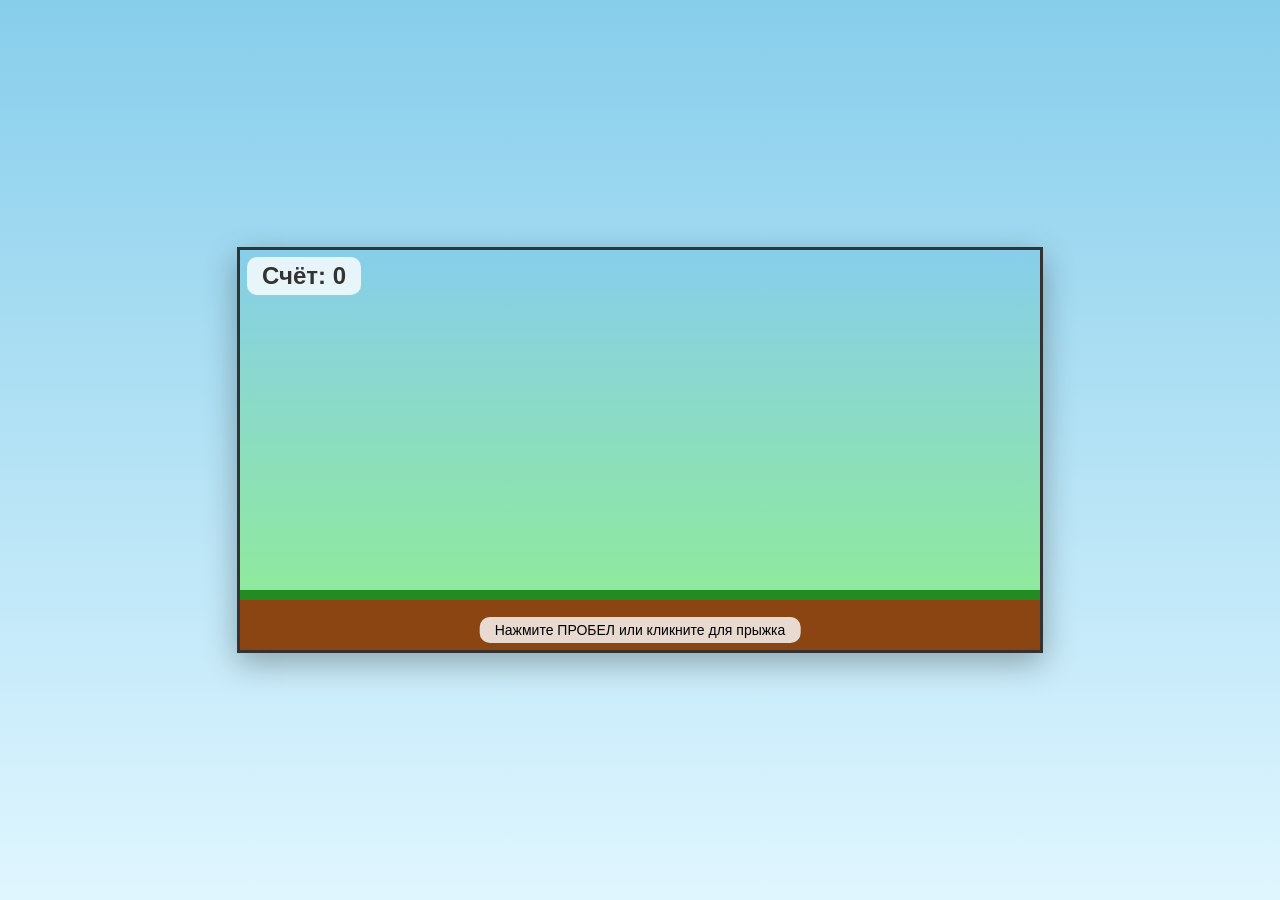
==== cat-run.html @ 0c6ef088 "Rename cat-run to cat-run.html" ====
<!DOCTYPE html>
<html lang="ru">
<head>
    <meta charset="UTF-8">
    <meta name="viewport" content="width=device-width, initial-scale=1.0">
    <title>Котик бежит</title>
    <style>
        body {
            margin: 0;
            padding: 0;
            display: flex;
            justify-content: center;
            align-items: center;
            min-height: 100vh;
            background: linear-gradient(to bottom, #87CEEB 0%, #E0F6FF 100%);
            font-family: Arial, sans-serif;
        }
        
        #gameContainer {
            position: relative;
            box-shadow: 0 10px 30px rgba(0,0,0,0.3);
        }
        
        #gameCanvas {
            border: 3px solid #333;
            background: linear-gradient(to bottom, #87CEEB 0%, #90EE90 100%);
            display: block;
        }
        
        #score {
            position: absolute;
            top: 10px;
            left: 10px;
            font-size: 24px;
            font-weight: bold;
            color: #333;
            background: rgba(255,255,255,0.8);
            padding: 5px 15px;
            border-radius: 10px;
        }
        
        #gameOver {
            position: absolute;
            top: 50%;
            left: 50%;
            transform: translate(-50%, -50%);
            background: rgba(255,255,255,0.95);
            padding: 30px;
            border-radius: 15px;
            text-align: center;
            display: none;
            box-shadow: 0 5px 20px rgba(0,0,0,0.3);
        }
        
        #gameOver h2 {
            margin: 0 0 15px 0;
            color: #333;
        }
        
        #restartBtn {
            padding: 10px 30px;
            font-size: 18px;
            background: #4CAF50;
            color: white;
            border: none;
            border-radius: 5px;
            cursor: pointer;
        }
        
        #restartBtn:hover {
            background: #45a049;
        }
        
        #instructions {
            position: absolute;
            bottom: 10px;
            left: 50%;
            transform: translateX(-50%);
            background: rgba(255,255,255,0.8);
            padding: 5px 15px;
            border-radius: 10px;
            font-size: 14px;
        }
    </style>
</head>
<body>
    <div id="gameContainer">
        <canvas id="gameCanvas" width="800" height="400"></canvas>
        <div id="score">Счёт: 0</div>
        <div id="instructions">Нажмите ПРОБЕЛ или кликните для прыжка</div>
        <div id="gameOver">
            <h2>Игра окончена!</h2>
            <p>Ваш счёт: <span id="finalScore">0</span></p>
            <button id="restartBtn">Играть снова</button>
        </div>
    </div>

    <script>
        const canvas = document.getElementById('gameCanvas');
        const ctx = canvas.getContext('2d');
        const scoreElement = document.getElementById('score');
        const gameOverScreen = document.getElementById('gameOver');
        const finalScoreElement = document.getElementById('finalScore');
        const restartBtn = document.getElementById('restartBtn');

        // Загружаем спрайт
        const sprite = new Image();
        sprite.src = 'your-cat-sprite.png'; // Замените на путь к вашему спрайту

        // Параметры игры
        const game = {
            speed: 5,
            score: 0,
            isRunning: true,
            frame: 0,
            gravity: 0.6
        };

        // Котик
        const cat = {
            x: 100,
            y: 300,
            width: 60,
            height: 40,
            velocityY: 0,
            isJumping: false,
            groundY: 300,
            spriteFrame: 0,
            spriteRow: 0,
            frameCounter: 0
        };

        // Препятствия
        let obstacles = [];
        
        // Земля
        const ground = {
            y: 340,
            height: 60
        };

        // Спрайт параметры (настройте под ваш спрайт)
        const spriteConfig = {
            frameWidth: 64,    // Ширина одного кадра
            frameHeight: 64,   // Высота одного кадра
            framesPerRow: 6,   // Количество кадров в ряду
            totalRows: 3,      // Количество рядов
            animationSpeed: 5  // Скорость анимации (меньше = быстрее)
        };

        // Класс препятствия (камень)
        class Obstacle {
            constructor() {
                this.width = 30 + Math.random() * 20;
                this.height = 30 + Math.random() * 30;
                this.x = canvas.width;
                this.y = ground.y - this.height;
                this.markedForDeletion = false;
            }

            update() {
                this.x -= game.speed;
                if (this.x + this.width < 0) {
                    this.markedForDeletion = true;
                    game.score++;
                    scoreElement.textContent = `Счёт: ${game.score}`;
                    // Увеличиваем скорость каждые 5 очков
                    if (game.score % 5 === 0) {
                        game.speed += 0.5;
                    }
                }
            }

            draw() {
                // Рисуем камень
                ctx.fillStyle = '#696969';
                ctx.beginPath();
                ctx.ellipse(
                    this.x + this.width/2, 
                    this.y + this.height/2, 
                    this.width/2, 
                    this.height/2, 
                    0, 0, Math.PI * 2
                );
                ctx.fill();
                
                // Тень
                ctx.fillStyle = '#505050';
                ctx.beginPath();
                ctx.ellipse(
                    this.x + this.width/2, 
                    this.y + this.height - 5, 
                    this.width/2 - 5, 
                    8, 
                    0, 0, Math.PI * 2
                );
                ctx.fill();
            }
        }

        // Прыжок
        function jump() {
            if (!cat.isJumping && game.isRunning) {
                cat.velocityY = -12;
                cat.isJumping = true;
            }
        }

        // Обновление котика
        function updateCat() {
            // Физика прыжка
            cat.velocityY += game.gravity;
            cat.y += cat.velocityY;

            if (cat.y >= cat.groundY) {
                cat.y = cat.groundY;
                cat.isJumping = false;
                cat.velocityY = 0;
            }

            // Анимация спрайта
            cat.frameCounter++;
            if (cat.frameCounter >= spriteConfig.animationSpeed) {
                cat.frameCounter = 0;
                cat.spriteFrame++;
                
                // Выбираем ряд спрайта в зависимости от состояния
                if (cat.isJumping) {
                    cat.spriteRow = 2; // Прыжок (третий ряд)
                } else {
                    cat.spriteRow = 0; // Бег (первый ряд)
                }
                
                if (cat.spriteFrame >= spriteConfig.framesPerRow) {
                    cat.spriteFrame = 0;
                }
            }
        }

        // Отрисовка котика
        function drawCat() {
            if (sprite.complete) {
                // Рисуем кадр из спрайта
                ctx.drawImage(
                    sprite,
                    cat.spriteFrame * spriteConfig.frameWidth,
                    cat.spriteRow * spriteConfig.frameHeight,
                    spriteConfig.frameWidth,
                    spriteConfig.frameHeight,
                    cat.x,
                    cat.y,
                    cat.width,
                    cat.height
                );
            } else {
                // Заглушка если спрайт не загрузился
                ctx.fillStyle = '#808080';
                ctx.fillRect(cat.x, cat.y, cat.width, cat.height);
            }
        }

        // Спавн препятствий
        let obstacleTimer = 0;
        let obstacleInterval = 100;

        function handleObstacles() {
            obstacleTimer++;
            if (obstacleTimer > obstacleInterval) {
                obstacles.push(new Obstacle());
                obstacleTimer = 0;
                // Случайный интервал между препятствиями
                obstacleInterval = 60 + Math.random() * 60;
            }

            obstacles.forEach(obstacle => {
                obstacle.update();
                obstacle.draw();
            });

            obstacles = obstacles.filter(obs => !obs.markedForDeletion);
        }

        // Проверка столкновений
        function checkCollisions() {
            for (let obstacle of obstacles) {
                if (
                    cat.x < obstacle.x + obstacle.width &&
                    cat.x + cat.width > obstacle.x &&
                    cat.y < obstacle.y + obstacle.height &&
                    cat.y + cat.height > obstacle.y
                ) {
                    gameOver();
                }
            }
        }

        // Рисуем землю
        function drawGround() {
            ctx.fillStyle = '#8B4513';
            ctx.fillRect(0, ground.y, canvas.width, ground.height);
            
            // Трава
            ctx.fillStyle = '#228B22';
            ctx.fillRect(0, ground.y, canvas.width, 10);
        }

        // Конец игры
        function gameOver() {
            game.isRunning = false;
            finalScoreElement.textContent = game.score;
            gameOverScreen.style.display = 'block';
        }

        // Перезапуск
        function restart() {
            game.speed = 5;
            game.score = 0;
            game.isRunning = true;
            game.frame = 0;
            
            cat.y = cat.groundY;
            cat.velocityY = 0;
            cat.isJumping = false;
            
            obstacles = [];
            obstacleTimer = 0;
            
            scoreElement.textContent = 'Счёт: 0';
            gameOverScreen.style.display = 'none';
            
            animate();
        }

        // Игровой цикл
        function animate() {
            if (!game.isRunning) return;

            ctx.clearRect(0, 0, canvas.width, canvas.height);

            drawGround();
            updateCat();
            drawCat();
            handleObstacles();
            checkCollisions();

            game.frame++;
            requestAnimationFrame(animate);
        }

        // Управление
        document.addEventListener('keydown', (e) => {
            if (e.code === 'Space') {
                e.preventDefault();
                jump();
            }
        });

        canvas.addEventListener('click', jump);
        canvas.addEventListener('touchstart', (e) => {
            e.preventDefault();
            jump();
        });

        restartBtn.addEventListener('click', restart);

        // Запуск игры
        sprite.onload = () => {
            console.log('Спрайт загружен');
            animate();
        };

        sprite.onerror = () => {
            console.log('Спрайт не найден, используем заглушку');
            animate();
        };
    </script>
</body>
</html>
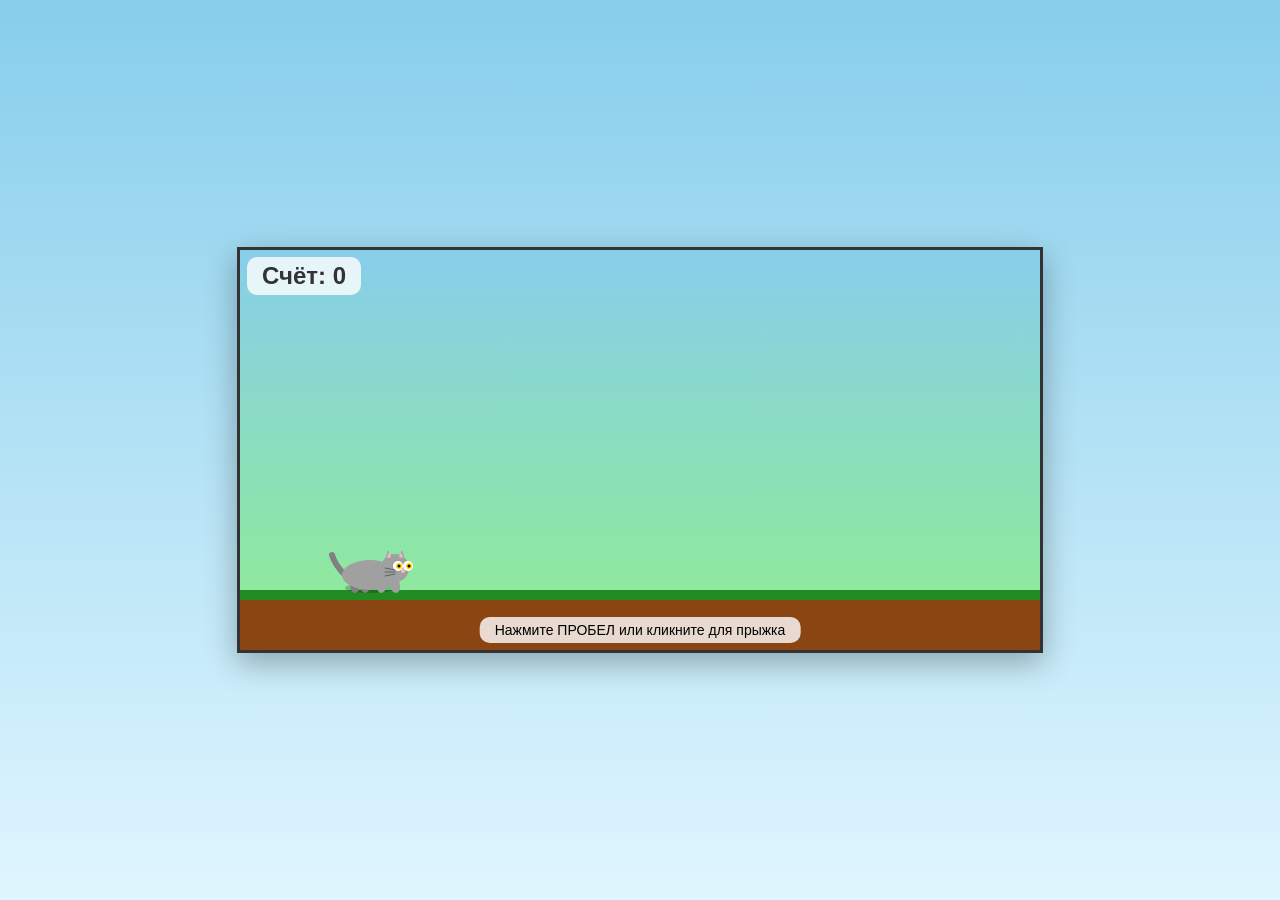
==== commit 5458f76b: "Update cat-run.html" ====
--- a/cat-run.html
+++ b/cat-run.html
@@ -14,6 +14,7 @@
             min-height: 100vh;
             background: linear-gradient(to bottom, #87CEEB 0%, #E0F6FF 100%);
             font-family: Arial, sans-serif;
+            overflow: hidden;
         }
         
         #gameContainer {
@@ -103,10 +104,6 @@
         const finalScoreElement = document.getElementById('finalScore');
         const restartBtn = document.getElementById('restartBtn');
 
-        // Загружаем спрайт
-        const sprite = new Image();
-        sprite.src = 'your-cat-sprite.png'; // Замените на путь к вашему спрайту
-
         // Параметры игры
         const game = {
             speed: 5,
@@ -125,9 +122,7 @@
             velocityY: 0,
             isJumping: false,
             groundY: 300,
-            spriteFrame: 0,
-            spriteRow: 0,
-            frameCounter: 0
+            legFrame: 0
         };
 
         // Препятствия
@@ -137,15 +132,6 @@
         const ground = {
             y: 340,
             height: 60
-        };
-
-        // Спрайт параметры (настройте под ваш спрайт)
-        const spriteConfig = {
-            frameWidth: 64,    // Ширина одного кадра
-            frameHeight: 64,   // Высота одного кадра
-            framesPerRow: 6,   // Количество кадров в ряду
-            totalRows: 3,      // Количество рядов
-            animationSpeed: 5  // Скорость анимации (меньше = быстрее)
         };
 
         // Класс препятствия (камень)
@@ -206,6 +192,152 @@
             }
         }
 
+        // Рисуем котика
+        function drawCat() {
+            ctx.save();
+            ctx.translate(cat.x, cat.y);
+            
+            // Тень под котиком
+            ctx.fillStyle = 'rgba(0,0,0,0.2)';
+            ctx.beginPath();
+            ctx.ellipse(30, 38, 25, 5, 0, 0, Math.PI * 2);
+            ctx.fill();
+            
+            // Хвост
+            ctx.strokeStyle = '#808080';
+            ctx.lineWidth = 6;
+            ctx.lineCap = 'round';
+            ctx.beginPath();
+            ctx.moveTo(5, 25);
+            ctx.quadraticCurveTo(-5, 15, -8, 5);
+            ctx.stroke();
+            
+            // Задние лапы (анимация бега)
+            ctx.fillStyle = '#808080';
+            if (!cat.isJumping) {
+                const legOffset = Math.sin(game.frame * 0.3) * 10;
+                // Задняя левая
+                ctx.beginPath();
+                ctx.ellipse(15 + legOffset, 35, 5, 8, 0.2, 0, Math.PI * 2);
+                ctx.fill();
+                // Задняя правая
+                ctx.beginPath();
+                ctx.ellipse(25 - legOffset, 35, 5, 8, -0.2, 0, Math.PI * 2);
+                ctx.fill();
+            } else {
+                // Лапы в прыжке
+                ctx.beginPath();
+                ctx.ellipse(15, 32, 5, 6, 0, 0, Math.PI * 2);
+                ctx.fill();
+                ctx.beginPath();
+                ctx.ellipse(25, 32, 5, 6, 0, 0, Math.PI * 2);
+                ctx.fill();
+            }
+            
+            // Тело
+            ctx.fillStyle = '#A0A0A0';
+            ctx.beginPath();
+            ctx.ellipse(30, 25, 28, 15, 0, 0, Math.PI * 2);
+            ctx.fill();
+            
+            // Передние лапы
+            if (!cat.isJumping) {
+                const frontLegOffset = Math.cos(game.frame * 0.3) * 10;
+                ctx.beginPath();
+                ctx.ellipse(45 + frontLegOffset, 35, 5, 8, -0.2, 0, Math.PI * 2);
+                ctx.fill();
+                ctx.beginPath();
+                ctx.ellipse(52 - frontLegOffset, 35, 5, 8, 0.2, 0, Math.PI * 2);
+                ctx.fill();
+            } else {
+                ctx.beginPath();
+                ctx.ellipse(48, 30, 5, 6, 0, 0, Math.PI * 2);
+                ctx.fill();
+                ctx.beginPath();
+                ctx.ellipse(55, 30, 5, 6, 0, 0, Math.PI * 2);
+                ctx.fill();
+            }
+            
+            // Голова
+            ctx.beginPath();
+            ctx.arc(55, 18, 14, 0, Math.PI * 2);
+            ctx.fill();
+            
+            // Уши
+            ctx.beginPath();
+            ctx.moveTo(45, 10);
+            ctx.lineTo(48, 0);
+            ctx.lineTo(52, 8);
+            ctx.fill();
+            
+            ctx.beginPath();
+            ctx.moveTo(58, 8);
+            ctx.lineTo(62, 0);
+            ctx.lineTo(65, 10);
+            ctx.fill();
+            
+            // Внутренняя часть ушей
+            ctx.fillStyle = '#FFB6C1';
+            ctx.beginPath();
+            ctx.moveTo(47, 8);
+            ctx.lineTo(49, 2);
+            ctx.lineTo(51, 7);
+            ctx.fill();
+            
+            ctx.beginPath();
+            ctx.moveTo(59, 7);
+            ctx.lineTo(61, 2);
+            ctx.lineTo(63, 8);
+            ctx.fill();
+            
+            // Глаза
+            ctx.fillStyle = 'white';
+            ctx.beginPath();
+            ctx.arc(58, 16, 5, 0, Math.PI * 2);
+            ctx.fill();
+            ctx.beginPath();
+            ctx.arc(68, 16, 5, 0, Math.PI * 2);
+            ctx.fill();
+            
+            // Зрачки
+            ctx.fillStyle = '#FFD700';
+            ctx.beginPath();
+            ctx.arc(59, 16, 3, 0, Math.PI * 2);
+            ctx.fill();
+            ctx.beginPath();
+            ctx.arc(69, 16, 3, 0, Math.PI * 2);
+            ctx.fill();
+            
+            // Зрачки (чёрные)
+            ctx.fillStyle = 'black';
+            ctx.beginPath();
+            ctx.arc(59, 16, 1.5, 0, Math.PI * 2);
+            ctx.fill();
+            ctx.beginPath();
+            ctx.arc(69, 16, 1.5, 0, Math.PI * 2);
+            ctx.fill();
+            
+            // Нос
+            ctx.fillStyle = '#FFB6C1';
+            ctx.beginPath();
+            ctx.arc(63, 21, 2, 0, Math.PI * 2);
+            ctx.fill();
+            
+            // Усы
+            ctx.strokeStyle = '#606060';
+            ctx.lineWidth = 1;
+            ctx.beginPath();
+            ctx.moveTo(55, 20);
+            ctx.lineTo(45, 18);
+            ctx.moveTo(55, 22);
+            ctx.lineTo(45, 22);
+            ctx.moveTo(55, 24);
+            ctx.lineTo(45, 26);
+            ctx.stroke();
+            
+            ctx.restore();
+        }
+
         // Обновление котика
         function updateCat() {
             // Физика прыжка
@@ -216,46 +348,6 @@
                 cat.y = cat.groundY;
                 cat.isJumping = false;
                 cat.velocityY = 0;
-            }
-
-            // Анимация спрайта
-            cat.frameCounter++;
-            if (cat.frameCounter >= spriteConfig.animationSpeed) {
-                cat.frameCounter = 0;
-                cat.spriteFrame++;
-                
-                // Выбираем ряд спрайта в зависимости от состояния
-                if (cat.isJumping) {
-                    cat.spriteRow = 2; // Прыжок (третий ряд)
-                } else {
-                    cat.spriteRow = 0; // Бег (первый ряд)
-                }
-                
-                if (cat.spriteFrame >= spriteConfig.framesPerRow) {
-                    cat.spriteFrame = 0;
-                }
-            }
-        }
-
-        // Отрисовка котика
-        function drawCat() {
-            if (sprite.complete) {
-                // Рисуем кадр из спрайта
-                ctx.drawImage(
-                    sprite,
-                    cat.spriteFrame * spriteConfig.frameWidth,
-                    cat.spriteRow * spriteConfig.frameHeight,
-                    spriteConfig.frameWidth,
-                    spriteConfig.frameHeight,
-                    cat.x,
-                    cat.y,
-                    cat.width,
-                    cat.height
-                );
-            } else {
-                // Заглушка если спрайт не загрузился
-                ctx.fillStyle = '#808080';
-                ctx.fillRect(cat.x, cat.y, cat.width, cat.height);
             }
         }
 
@@ -363,16 +455,8 @@
 
         restartBtn.addEventListener('click', restart);
 
-        // Запуск игры
-        sprite.onload = () => {
-            console.log('Спрайт загружен');
-            animate();
-        };
-
-        sprite.onerror = () => {
-            console.log('Спрайт не найден, используем заглушку');
-            animate();
-        };
+        // Запускаем игру сразу
+        animate();
     </script>
 </body>
 </html>
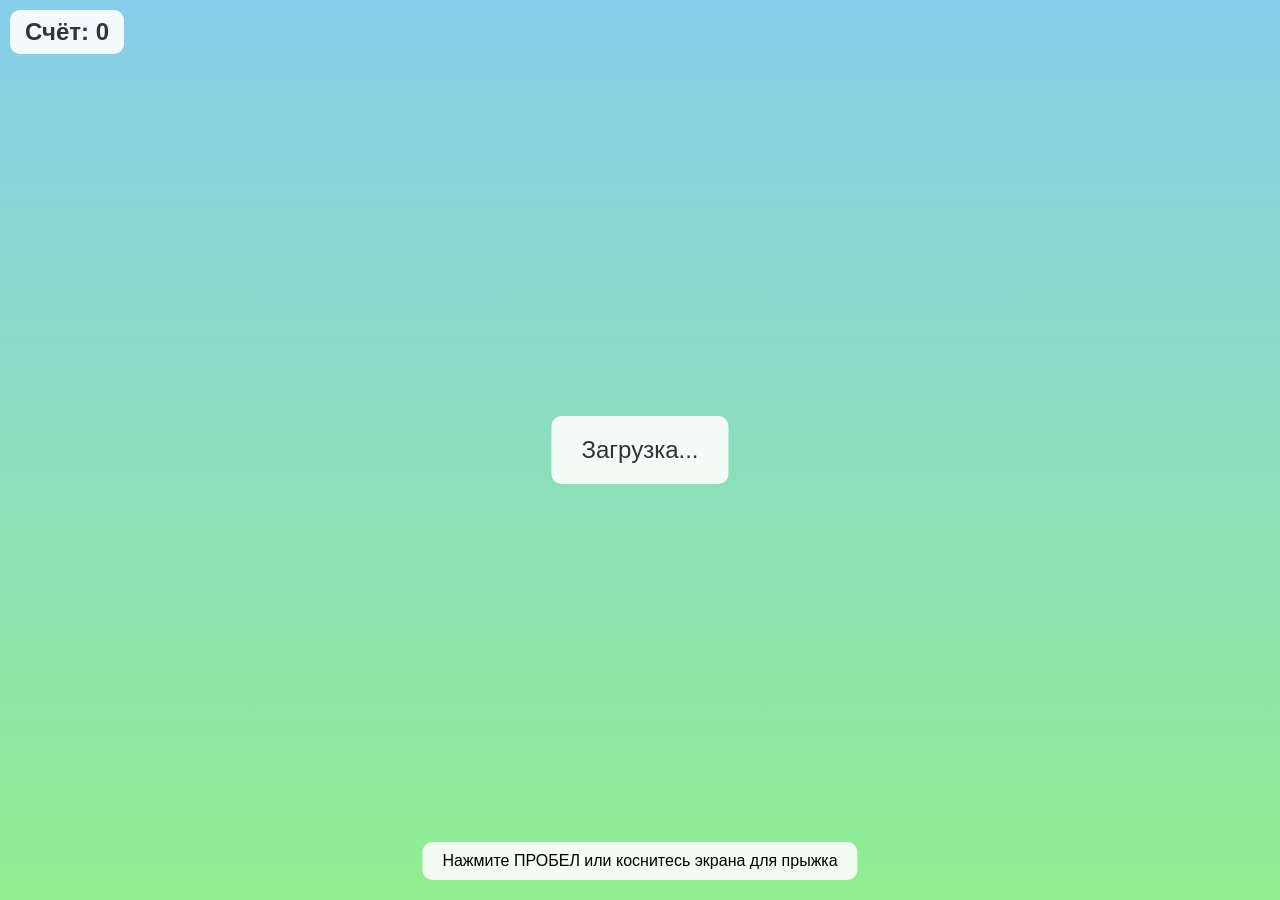
==== commit c828d980: "Update cat-run.html" ====
--- a/cat-run.html
+++ b/cat-run.html
@@ -2,12 +2,20 @@
 <html lang="ru">
 <head>
     <meta charset="UTF-8">
-    <meta name="viewport" content="width=device-width, initial-scale=1.0">
+    <meta name="viewport" content="width=device-width, initial-scale=1.0, maximum-scale=1.0, user-scalable=no">
     <title>Котик бежит</title>
     <style>
-        body {
+        * {
             margin: 0;
             padding: 0;
+            box-sizing: border-box;
+            touch-action: none;
+            -webkit-touch-callout: none;
+            -webkit-user-select: none;
+            user-select: none;
+        }
+        
+        body {
             display: flex;
             justify-content: center;
             align-items: center;
@@ -15,29 +23,36 @@
             background: linear-gradient(to bottom, #87CEEB 0%, #E0F6FF 100%);
             font-family: Arial, sans-serif;
             overflow: hidden;
+            width: 100vw;
+            height: 100vh;
         }
         
         #gameContainer {
             position: relative;
-            box-shadow: 0 10px 30px rgba(0,0,0,0.3);
+            width: 100%;
+            height: 100%;
+            max-width: 100%;
+            max-height: 100%;
         }
         
         #gameCanvas {
-            border: 3px solid #333;
+            display: block;
+            width: 100%;
+            height: 100%;
             background: linear-gradient(to bottom, #87CEEB 0%, #90EE90 100%);
-            display: block;
         }
         
         #score {
             position: absolute;
             top: 10px;
             left: 10px;
-            font-size: 24px;
+            font-size: clamp(16px, 4vw, 24px);
             font-weight: bold;
             color: #333;
-            background: rgba(255,255,255,0.8);
-            padding: 5px 15px;
+            background: rgba(255,255,255,0.9);
+            padding: 8px 15px;
             border-radius: 10px;
+            z-index: 10;
         }
         
         #gameOver {
@@ -46,21 +61,30 @@
             left: 50%;
             transform: translate(-50%, -50%);
             background: rgba(255,255,255,0.95);
-            padding: 30px;
+            padding: 20px 30px;
             border-radius: 15px;
             text-align: center;
             display: none;
             box-shadow: 0 5px 20px rgba(0,0,0,0.3);
+            z-index: 20;
+            min-width: 200px;
         }
         
         #gameOver h2 {
             margin: 0 0 15px 0;
             color: #333;
+            font-size: clamp(18px, 5vw, 24px);
+        }
+        
+        #gameOver p {
+            margin: 10px 0;
+            font-size: clamp(14px, 4vw, 18px);
         }
         
         #restartBtn {
-            padding: 10px 30px;
-            font-size: 18px;
+            margin-top: 15px;
+            padding: 12px 30px;
+            font-size: clamp(14px, 4vw, 18px);
             background: #4CAF50;
             color: white;
             border: none;
@@ -68,27 +92,45 @@
             cursor: pointer;
         }
         
-        #restartBtn:hover {
+        #restartBtn:active {
             background: #45a049;
+            transform: scale(0.95);
         }
         
         #instructions {
             position: absolute;
-            bottom: 10px;
+            bottom: 20px;
             left: 50%;
             transform: translateX(-50%);
-            background: rgba(255,255,255,0.8);
-            padding: 5px 15px;
+            background: rgba(255,255,255,0.9);
+            padding: 10px 20px;
             border-radius: 10px;
-            font-size: 14px;
+            font-size: clamp(12px, 3.5vw, 16px);
+            text-align: center;
+            z-index: 10;
+            white-space: nowrap;
+        }
+        
+        #loading {
+            position: absolute;
+            top: 50%;
+            left: 50%;
+            transform: translate(-50%, -50%);
+            font-size: clamp(16px, 4vw, 24px);
+            color: #333;
+            background: rgba(255,255,255,0.9);
+            padding: 20px 30px;
+            border-radius: 10px;
+            z-index: 30;
         }
     </style>
 </head>
 <body>
     <div id="gameContainer">
-        <canvas id="gameCanvas" width="800" height="400"></canvas>
+        <canvas id="gameCanvas"></canvas>
         <div id="score">Счёт: 0</div>
-        <div id="instructions">Нажмите ПРОБЕЛ или кликните для прыжка</div>
+        <div id="instructions">Нажмите ПРОБЕЛ или коснитесь экрана для прыжка</div>
+        <div id="loading">Загрузка...</div>
         <div id="gameOver">
             <h2>Игра окончена!</h2>
             <p>Ваш счёт: <span id="finalScore">0</span></p>
@@ -103,26 +145,82 @@
         const gameOverScreen = document.getElementById('gameOver');
         const finalScoreElement = document.getElementById('finalScore');
         const restartBtn = document.getElementById('restartBtn');
+        const loadingScreen = document.getElementById('loading');
+        const instructions = document.getElementById('instructions');
+
+        // Адаптивный размер canvas
+        function resizeCanvas() {
+            const container = document.getElementById('gameContainer');
+            canvas.width = container.clientWidth;
+            canvas.height = container.clientHeight;
+            
+            // Обновляем позицию земли относительно высоты экрана
+            ground.y = canvas.height - 60;
+            cat.groundY = canvas.height - 100;
+            
+            if (!cat.isJumping) {
+                cat.y = cat.groundY;
+            }
+        }
+
+        window.addEventListener('resize', resizeCanvas);
+        resizeCanvas();
+
+        // Загружаем спрайт
+        const sprite = new Image();
+        // ЗАМЕНИТЕ на путь к вашему спрайту
+        sprite.src = 'cat-sprite.png';
+
+        let spriteLoaded = false;
+
+        sprite.onload = () => {
+            console.log('Спрайт загружен');
+            spriteLoaded = true;
+            loadingScreen.style.display = 'none';
+            setTimeout(() => {
+                instructions.style.display = 'none';
+            }, 3000);
+        };
+
+        sprite.onerror = () => {
+            console.error('Не удалось загрузить спрайт! Проверьте путь к файлу.');
+            loadingScreen.textContent = 'Ошибка загрузки спрайта!';
+            setTimeout(() => {
+                loadingScreen.style.display = 'none';
+            }, 2000);
+        };
 
         // Параметры игры
         const game = {
             speed: 5,
             score: 0,
-            isRunning: true,
+            isRunning: false,
             frame: 0,
-            gravity: 0.6
+            gravity: 0.8
         };
 
         // Котик
         const cat = {
-            x: 100,
-            y: 300,
-            width: 60,
-            height: 40,
+            x: 80,
+            y: 0, // будет установлено в resizeCanvas
+            width: 0, // будет рассчитано
+            height: 0, // будет рассчитано
             velocityY: 0,
             isJumping: false,
-            groundY: 300,
-            legFrame: 0
+            groundY: 0, // будет установлено в resizeCanvas
+            spriteFrame: 0,
+            spriteRow: 0,
+            frameCounter: 0
+        };
+
+        // Параметры спрайта (настройте под ваш спрайт!)
+        const spriteConfig = {
+            frameWidth: 64,      // Ширина одного кадра в пикселях
+            frameHeight: 64,     // Высота одного кадра
+            framesPerRow: 6,     // Количество кадров в ряду
+            totalRows: 3,        // Количество рядов
+            animationSpeed: 4,   // Скорость анимации (меньше = быстрее)
+            scaleFactor: 1.2     // Масштаб котика
         };
 
         // Препятствия
@@ -130,7 +228,7 @@
         
         // Земля
         const ground = {
-            y: 340,
+            y: 0, // будет установлено в resizeCanvas
             height: 60
         };
 
@@ -150,7 +248,6 @@
                     this.markedForDeletion = true;
                     game.score++;
                     scoreElement.textContent = `Счёт: ${game.score}`;
-                    // Увеличиваем скорость каждые 5 очков
                     if (game.score % 5 === 0) {
                         game.speed += 0.5;
                     }
@@ -158,7 +255,6 @@
             }
 
             draw() {
-                // Рисуем камень
                 ctx.fillStyle = '#696969';
                 ctx.beginPath();
                 ctx.ellipse(
@@ -170,7 +266,6 @@
                 );
                 ctx.fill();
                 
-                // Тень
                 ctx.fillStyle = '#505050';
                 ctx.beginPath();
                 ctx.ellipse(
@@ -184,163 +279,15 @@
             }
         }
 
-        // Прыжок
         function jump() {
             if (!cat.isJumping && game.isRunning) {
-                cat.velocityY = -12;
+                cat.velocityY = -15;
                 cat.isJumping = true;
-            }
-        }
-
-        // Рисуем котика
-        function drawCat() {
-            ctx.save();
-            ctx.translate(cat.x, cat.y);
-            
-            // Тень под котиком
-            ctx.fillStyle = 'rgba(0,0,0,0.2)';
-            ctx.beginPath();
-            ctx.ellipse(30, 38, 25, 5, 0, 0, Math.PI * 2);
-            ctx.fill();
-            
-            // Хвост
-            ctx.strokeStyle = '#808080';
-            ctx.lineWidth = 6;
-            ctx.lineCap = 'round';
-            ctx.beginPath();
-            ctx.moveTo(5, 25);
-            ctx.quadraticCurveTo(-5, 15, -8, 5);
-            ctx.stroke();
-            
-            // Задние лапы (анимация бега)
-            ctx.fillStyle = '#808080';
-            if (!cat.isJumping) {
-                const legOffset = Math.sin(game.frame * 0.3) * 10;
-                // Задняя левая
-                ctx.beginPath();
-                ctx.ellipse(15 + legOffset, 35, 5, 8, 0.2, 0, Math.PI * 2);
-                ctx.fill();
-                // Задняя правая
-                ctx.beginPath();
-                ctx.ellipse(25 - legOffset, 35, 5, 8, -0.2, 0, Math.PI * 2);
-                ctx.fill();
-            } else {
-                // Лапы в прыжке
-                ctx.beginPath();
-                ctx.ellipse(15, 32, 5, 6, 0, 0, Math.PI * 2);
-                ctx.fill();
-                ctx.beginPath();
-                ctx.ellipse(25, 32, 5, 6, 0, 0, Math.PI * 2);
-                ctx.fill();
-            }
-            
-            // Тело
-            ctx.fillStyle = '#A0A0A0';
-            ctx.beginPath();
-            ctx.ellipse(30, 25, 28, 15, 0, 0, Math.PI * 2);
-            ctx.fill();
-            
-            // Передние лапы
-            if (!cat.isJumping) {
-                const frontLegOffset = Math.cos(game.frame * 0.3) * 10;
-                ctx.beginPath();
-                ctx.ellipse(45 + frontLegOffset, 35, 5, 8, -0.2, 0, Math.PI * 2);
-                ctx.fill();
-                ctx.beginPath();
-                ctx.ellipse(52 - frontLegOffset, 35, 5, 8, 0.2, 0, Math.PI * 2);
-                ctx.fill();
-            } else {
-                ctx.beginPath();
-                ctx.ellipse(48, 30, 5, 6, 0, 0, Math.PI * 2);
-                ctx.fill();
-                ctx.beginPath();
-                ctx.ellipse(55, 30, 5, 6, 0, 0, Math.PI * 2);
-                ctx.fill();
-            }
-            
-            // Голова
-            ctx.beginPath();
-            ctx.arc(55, 18, 14, 0, Math.PI * 2);
-            ctx.fill();
-            
-            // Уши
-            ctx.beginPath();
-            ctx.moveTo(45, 10);
-            ctx.lineTo(48, 0);
-            ctx.lineTo(52, 8);
-            ctx.fill();
-            
-            ctx.beginPath();
-            ctx.moveTo(58, 8);
-            ctx.lineTo(62, 0);
-            ctx.lineTo(65, 10);
-            ctx.fill();
-            
-            // Внутренняя часть ушей
-            ctx.fillStyle = '#FFB6C1';
-            ctx.beginPath();
-            ctx.moveTo(47, 8);
-            ctx.lineTo(49, 2);
-            ctx.lineTo(51, 7);
-            ctx.fill();
-            
-            ctx.beginPath();
-            ctx.moveTo(59, 7);
-            ctx.lineTo(61, 2);
-            ctx.lineTo(63, 8);
-            ctx.fill();
-            
-            // Глаза
-            ctx.fillStyle = 'white';
-            ctx.beginPath();
-            ctx.arc(58, 16, 5, 0, Math.PI * 2);
-            ctx.fill();
-            ctx.beginPath();
-            ctx.arc(68, 16, 5, 0, Math.PI * 2);
-            ctx.fill();
-            
-            // Зрачки
-            ctx.fillStyle = '#FFD700';
-            ctx.beginPath();
-            ctx.arc(59, 16, 3, 0, Math.PI * 2);
-            ctx.fill();
-            ctx.beginPath();
-            ctx.arc(69, 16, 3, 0, Math.PI * 2);
-            ctx.fill();
-            
-            // Зрачки (чёрные)
-            ctx.fillStyle = 'black';
-            ctx.beginPath();
-            ctx.arc(59, 16, 1.5, 0, Math.PI * 2);
-            ctx.fill();
-            ctx.beginPath();
-            ctx.arc(69, 16, 1.5, 0, Math.PI * 2);
-            ctx.fill();
-            
-            // Нос
-            ctx.fillStyle = '#FFB6C1';
-            ctx.beginPath();
-            ctx.arc(63, 21, 2, 0, Math.PI * 2);
-            ctx.fill();
-            
-            // Усы
-            ctx.strokeStyle = '#606060';
-            ctx.lineWidth = 1;
-            ctx.beginPath();
-            ctx.moveTo(55, 20);
-            ctx.lineTo(45, 18);
-            ctx.moveTo(55, 22);
-            ctx.lineTo(45, 22);
-            ctx.moveTo(55, 24);
-            ctx.lineTo(45, 26);
-            ctx.stroke();
-            
-            ctx.restore();
-        }
-
-        // Обновление котика
+                cat.spriteRow = 2; // Ряд с анимацией прыжка
+            }
+        }
+
         function updateCat() {
-            // Физика прыжка
             cat.velocityY += game.gravity;
             cat.y += cat.velocityY;
 
@@ -348,10 +295,47 @@
                 cat.y = cat.groundY;
                 cat.isJumping = false;
                 cat.velocityY = 0;
-            }
-        }
-
-        // Спавн препятствий
+                cat.spriteRow = 0; // Ряд с анимацией бега
+            }
+
+            // Анимация спрайта
+            cat.frameCounter++;
+            if (cat.frameCounter >= spriteConfig.animationSpeed) {
+                cat.frameCounter = 0;
+                cat.spriteFrame++;
+                
+                if (cat.spriteFrame >= spriteConfig.framesPerRow) {
+                    cat.spriteFrame = 0;
+                }
+            }
+        }
+
+        function drawCat() {
+            if (spriteLoaded && sprite.complete) {
+                const frameWidth = spriteConfig.frameWidth * spriteConfig.scaleFactor;
+                const frameHeight = spriteConfig.frameHeight * spriteConfig.scaleFactor;
+                
+                cat.width = frameWidth;
+                cat.height = frameHeight;
+                
+                ctx.drawImage(
+                    sprite,
+                    cat.spriteFrame * spriteConfig.frameWidth,
+                    cat.spriteRow * spriteConfig.frameHeight,
+                    spriteConfig.frameWidth,
+                    spriteConfig.frameHeight,
+                    cat.x,
+                    cat.y,
+                    frameWidth,
+                    frameHeight
+                );
+            } else {
+                // Заглушка пока спрайт не загрузился
+                ctx.fillStyle = '#A0A0A0';
+                ctx.fillRect(cat.x, cat.y, 60, 40);
+            }
+        }
+
         let obstacleTimer = 0;
         let obstacleInterval = 100;
 
@@ -360,7 +344,6 @@
             if (obstacleTimer > obstacleInterval) {
                 obstacles.push(new Obstacle());
                 obstacleTimer = 0;
-                // Случайный интервал между препятствиями
                 obstacleInterval = 60 + Math.random() * 60;
             }
 
@@ -372,38 +355,34 @@
             obstacles = obstacles.filter(obs => !obs.markedForDeletion);
         }
 
-        // Проверка столкновений
         function checkCollisions() {
+            const hitboxPadding = 10;
             for (let obstacle of obstacles) {
                 if (
-                    cat.x < obstacle.x + obstacle.width &&
-                    cat.x + cat.width > obstacle.x &&
-                    cat.y < obstacle.y + obstacle.height &&
-                    cat.y + cat.height > obstacle.y
+                    cat.x + hitboxPadding < obstacle.x + obstacle.width &&
+                    cat.x + cat.width - hitboxPadding > obstacle.x &&
+                    cat.y + hitboxPadding < obstacle.y + obstacle.height &&
+                    cat.y + cat.height - hitboxPadding > obstacle.y
                 ) {
                     gameOver();
                 }
             }
         }
 
-        // Рисуем землю
         function drawGround() {
             ctx.fillStyle = '#8B4513';
             ctx.fillRect(0, ground.y, canvas.width, ground.height);
             
-            // Трава
             ctx.fillStyle = '#228B22';
             ctx.fillRect(0, ground.y, canvas.width, 10);
         }
 
-        // Конец игры
         function gameOver() {
             game.isRunning = false;
             finalScoreElement.textContent = game.score;
             gameOverScreen.style.display = 'block';
         }
 
-        // Перезапуск
         function restart() {
             game.speed = 5;
             game.score = 0;
@@ -413,6 +392,7 @@
             cat.y = cat.groundY;
             cat.velocityY = 0;
             cat.isJumping = false;
+            cat.spriteRow = 0;
             
             obstacles = [];
             obstacleTimer = 0;
@@ -423,7 +403,6 @@
             animate();
         }
 
-        // Игровой цикл
         function animate() {
             if (!game.isRunning) return;
 
@@ -443,20 +422,62 @@
         document.addEventListener('keydown', (e) => {
             if (e.code === 'Space') {
                 e.preventDefault();
+                if (!game.isRunning && loadingScreen.style.display === 'none' && gameOverScreen.style.display === 'none') {
+                    game.isRunning = true;
+                    instructions.style.display = 'none';
+                    animate();
+                } else {
+                    jump();
+                }
+            }
+        });
+
+        canvas.addEventListener('click', () => {
+            if (!game.isRunning && loadingScreen.style.display === 'none' && gameOverScreen.style.display === 'none') {
+                game.isRunning = true;
+                instructions.style.display = 'none';
+                animate();
+            } else {
                 jump();
             }
         });
 
-        canvas.addEventListener('click', jump);
         canvas.addEventListener('touchstart', (e) => {
             e.preventDefault();
-            jump();
+            if (!game.isRunning && loadingScreen.style.display === 'none' && gameOverScreen.style.display === 'none') {
+                game.isRunning = true;
+                instructions.style.display = 'none';
+                animate();
+            } else {
+                jump();
+            }
+        }, { passive: false });
+
+        restartBtn.addEventListener('click', restart);
+        restartBtn.addEventListener('touchstart', (e) => {
+            e.preventDefault();
+            restart();
         });
 
-        restartBtn.addEventListener('click', restart);
-
-        // Запускаем игру сразу
-        animate();
+        // Старт игры после загрузки спрайта
+        sprite.onload = () => {
+            spriteLoaded = true;
+            loadingScreen.style.display = 'none';
+            // Показываем инструкцию 3 секунды
+            setTimeout(() => {
+                if (game.isRunning) {
+                    instructions.style.display = 'none';
+                }
+            }, 3000);
+        };
+
+        // Автозапуск через 2 секунды после загрузки страницы
+        setTimeout(() => {
+            if (spriteLoaded && !game.isRunning && gameOverScreen.style.display === 'none') {
+                game.isRunning = true;
+                animate();
+            }
+        }, 2000);
     </script>
 </body>
 </html>
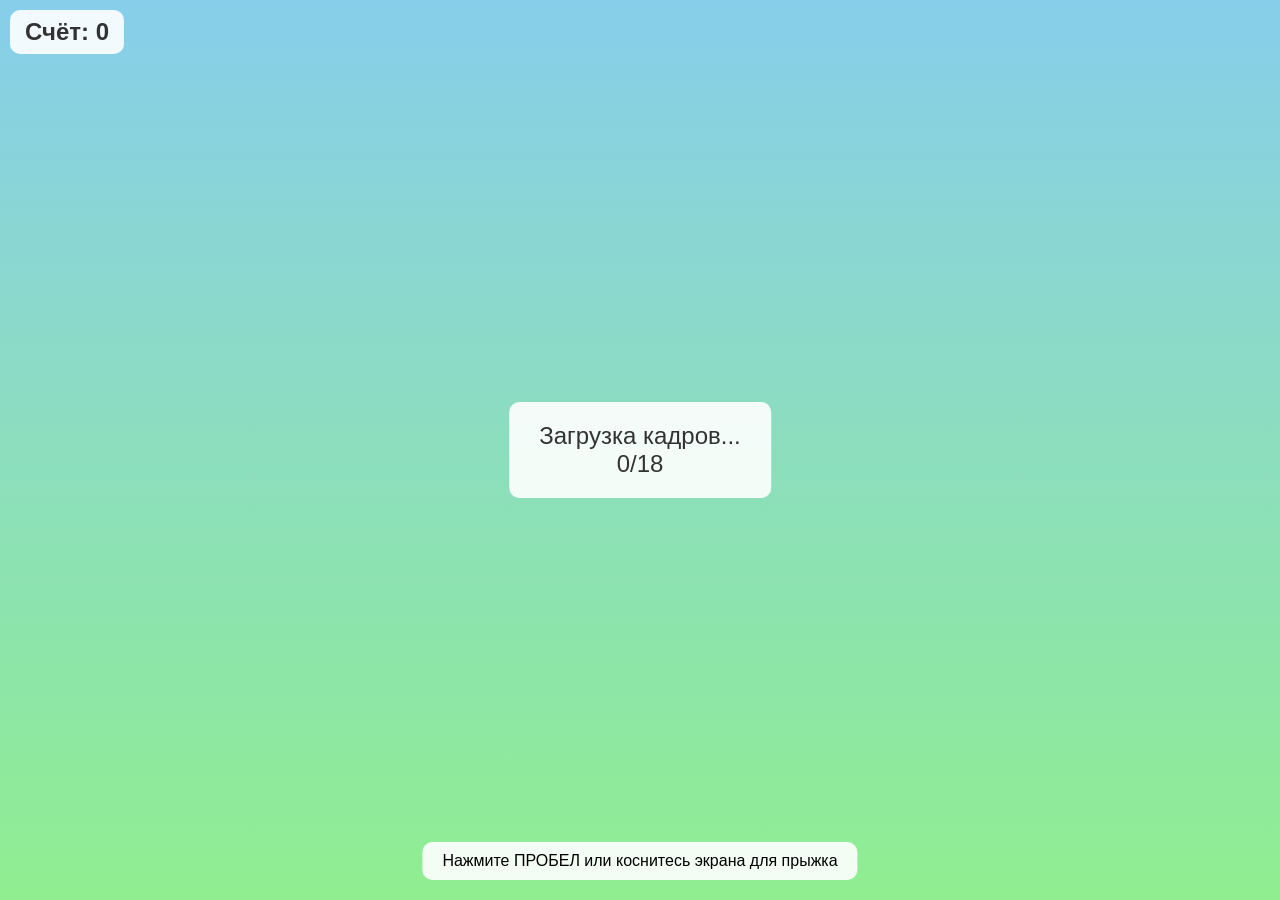
==== commit 7ff06ad0: "Update cat-run.html" ====
--- a/cat-run.html
+++ b/cat-run.html
@@ -122,6 +122,7 @@
             padding: 20px 30px;
             border-radius: 10px;
             z-index: 30;
+            text-align: center;
         }
     </style>
 </head>
@@ -130,7 +131,7 @@
         <canvas id="gameCanvas"></canvas>
         <div id="score">Счёт: 0</div>
         <div id="instructions">Нажмите ПРОБЕЛ или коснитесь экрана для прыжка</div>
-        <div id="loading">Загрузка...</div>
+        <div id="loading">Загрузка кадров...<br><span id="loadingProgress">0/18</span></div>
         <div id="gameOver">
             <h2>Игра окончена!</h2>
             <p>Ваш счёт: <span id="finalScore">0</span></p>
@@ -146,6 +147,7 @@
         const finalScoreElement = document.getElementById('finalScore');
         const restartBtn = document.getElementById('restartBtn');
         const loadingScreen = document.getElementById('loading');
+        const loadingProgress = document.getElementById('loadingProgress');
         const instructions = document.getElementById('instructions');
 
         // Адаптивный размер canvas
@@ -154,7 +156,6 @@
             canvas.width = container.clientWidth;
             canvas.height = container.clientHeight;
             
-            // Обновляем позицию земли относительно высоты экрана
             ground.y = canvas.height - 60;
             cat.groundY = canvas.height - 100;
             
@@ -166,29 +167,41 @@
         window.addEventListener('resize', resizeCanvas);
         resizeCanvas();
 
-        // Загружаем спрайт
-        const sprite = new Image();
-        // ЗАМЕНИТЕ на путь к вашему спрайту
-        sprite.src = 'cat-sprite.png';
-
-        let spriteLoaded = false;
-
-        sprite.onload = () => {
-            console.log('Спрайт загружен');
-            spriteLoaded = true;
-            loadingScreen.style.display = 'none';
-            setTimeout(() => {
-                instructions.style.display = 'none';
-            }, 3000);
-        };
-
-        sprite.onerror = () => {
-            console.error('Не удалось загрузить спрайт! Проверьте путь к файлу.');
-            loadingScreen.textContent = 'Ошибка загрузки спрайта!';
-            setTimeout(() => {
-                loadingScreen.style.display = 'none';
-            }, 2000);
-        };
+        // Загружаем все кадры (ВСЕ В ОДНОЙ ПАПКЕ!)
+        const frames = [];
+        const totalFrames = 18;
+        let loadedFrames = 0;
+        let allFramesLoaded = false;
+
+        function loadFrames() {
+            for (let i = 1; i <= totalFrames; i++) {
+                const img = new Image();
+                // Путь без папки - все файлы в одной директории
+                img.src = `cat-run-${i}.png`;
+                img.onload = () => {
+                    loadedFrames++;
+                    loadingProgress.textContent = `${loadedFrames}/${totalFrames}`;
+                    if (loadedFrames === totalFrames) {
+                        allFramesLoaded = true;
+                        loadingScreen.style.display = 'none';
+                        setTimeout(() => {
+                            instructions.style.display = 'none';
+                        }, 2000);
+                        setTimeout(() => {
+                            if (!game.isRunning && gameOverScreen.style.display === 'none') {
+                                game.isRunning = true;
+                                animate();
+                            }
+                        }, 1000);
+                    }
+                };
+                img.onerror = () => {
+                    console.error(`Не удалось загрузить cat-run-${i}.png`);
+                    loadingProgress.textContent = `Ошибка: cat-run-${i}.png`;
+                };
+                frames.push(img);
+            }
+        }
 
         // Параметры игры
         const game = {
@@ -202,25 +215,23 @@
         // Котик
         const cat = {
             x: 80,
-            y: 0, // будет установлено в resizeCanvas
-            width: 0, // будет рассчитано
-            height: 0, // будет рассчитано
+            y: 0,
+            width: 80,
+            height: 80,
             velocityY: 0,
             isJumping: false,
-            groundY: 0, // будет установлено в resizeCanvas
-            spriteFrame: 0,
-            spriteRow: 0,
-            frameCounter: 0
+            groundY: 0,
+            currentFrame: 0,
+            frameCounter: 0,
+            animationSpeed: 5
         };
 
-        // Параметры спрайта (настройте под ваш спрайт!)
-        const spriteConfig = {
-            frameWidth: 64,      // Ширина одного кадра в пикселях
-            frameHeight: 64,     // Высота одного кадра
-            framesPerRow: 6,     // Количество кадров в ряду
-            totalRows: 3,        // Количество рядов
-            animationSpeed: 4,   // Скорость анимации (меньше = быстрее)
-            scaleFactor: 1.2     // Масштаб котика
+        // Анимация: какие кадры использовать
+        const animationConfig = {
+            runStart: 0,   // cat-run-1.png (индекс 0)
+            runEnd: 9,     // cat-run-10.png (индекс 9)
+            jumpStart: 12, // cat-run-13.png (индекс 12)
+            jumpEnd: 16    // cat-run-17.png (индекс 16)
         };
 
         // Препятствия
@@ -228,11 +239,10 @@
         
         // Земля
         const ground = {
-            y: 0, // будет установлено в resizeCanvas
+            y: 0,
             height: 60
         };
 
-        // Класс препятствия (камень)
         class Obstacle {
             constructor() {
                 this.width = 30 + Math.random() * 20;
@@ -283,7 +293,7 @@
             if (!cat.isJumping && game.isRunning) {
                 cat.velocityY = -15;
                 cat.isJumping = true;
-                cat.spriteRow = 2; // Ряд с анимацией прыжка
+                cat.currentFrame = animationConfig.jumpStart;
             }
         }
 
@@ -295,44 +305,39 @@
                 cat.y = cat.groundY;
                 cat.isJumping = false;
                 cat.velocityY = 0;
-                cat.spriteRow = 0; // Ряд с анимацией бега
-            }
-
-            // Анимация спрайта
+            }
+
+            // Анимация кадров
             cat.frameCounter++;
-            if (cat.frameCounter >= spriteConfig.animationSpeed) {
+            if (cat.frameCounter >= cat.animationSpeed) {
                 cat.frameCounter = 0;
-                cat.spriteFrame++;
                 
-                if (cat.spriteFrame >= spriteConfig.framesPerRow) {
-                    cat.spriteFrame = 0;
+                if (cat.isJumping) {
+                    cat.currentFrame++;
+                    if (cat.currentFrame > animationConfig.jumpEnd) {
+                        cat.currentFrame = animationConfig.jumpStart;
+                    }
+                } else {
+                    cat.currentFrame++;
+                    if (cat.currentFrame > animationConfig.runEnd) {
+                        cat.currentFrame = animationConfig.runStart;
+                    }
                 }
             }
         }
 
         function drawCat() {
-            if (spriteLoaded && sprite.complete) {
-                const frameWidth = spriteConfig.frameWidth * spriteConfig.scaleFactor;
-                const frameHeight = spriteConfig.frameHeight * spriteConfig.scaleFactor;
-                
-                cat.width = frameWidth;
-                cat.height = frameHeight;
-                
+            if (allFramesLoaded && frames[cat.currentFrame]) {
                 ctx.drawImage(
-                    sprite,
-                    cat.spriteFrame * spriteConfig.frameWidth,
-                    cat.spriteRow * spriteConfig.frameHeight,
-                    spriteConfig.frameWidth,
-                    spriteConfig.frameHeight,
+                    frames[cat.currentFrame],
                     cat.x,
                     cat.y,
-                    frameWidth,
-                    frameHeight
+                    cat.width,
+                    cat.height
                 );
             } else {
-                // Заглушка пока спрайт не загрузился
                 ctx.fillStyle = '#A0A0A0';
-                ctx.fillRect(cat.x, cat.y, 60, 40);
+                ctx.fillRect(cat.x, cat.y, cat.width, cat.height);
             }
         }
 
@@ -356,7 +361,7 @@
         }
 
         function checkCollisions() {
-            const hitboxPadding = 10;
+            const hitboxPadding = 15;
             for (let obstacle of obstacles) {
                 if (
                     cat.x + hitboxPadding < obstacle.x + obstacle.width &&
@@ -392,7 +397,7 @@
             cat.y = cat.groundY;
             cat.velocityY = 0;
             cat.isJumping = false;
-            cat.spriteRow = 0;
+            cat.currentFrame = 0;
             
             obstacles = [];
             obstacleTimer = 0;
@@ -422,33 +427,33 @@
         document.addEventListener('keydown', (e) => {
             if (e.code === 'Space') {
                 e.preventDefault();
-                if (!game.isRunning && loadingScreen.style.display === 'none' && gameOverScreen.style.display === 'none') {
+                if (!game.isRunning && allFramesLoaded && gameOverScreen.style.display === 'none') {
                     game.isRunning = true;
                     instructions.style.display = 'none';
                     animate();
-                } else {
+                } else if (game.isRunning) {
                     jump();
                 }
             }
         });
 
         canvas.addEventListener('click', () => {
-            if (!game.isRunning && loadingScreen.style.display === 'none' && gameOverScreen.style.display === 'none') {
+            if (!game.isRunning && allFramesLoaded && gameOverScreen.style.display === 'none') {
                 game.isRunning = true;
                 instructions.style.display = 'none';
                 animate();
-            } else {
+            } else if (game.isRunning) {
                 jump();
             }
         });
 
         canvas.addEventListener('touchstart', (e) => {
             e.preventDefault();
-            if (!game.isRunning && loadingScreen.style.display === 'none' && gameOverScreen.style.display === 'none') {
+            if (!game.isRunning && allFramesLoaded && gameOverScreen.style.display === 'none') {
                 game.isRunning = true;
                 instructions.style.display = 'none';
                 animate();
-            } else {
+            } else if (game.isRunning) {
                 jump();
             }
         }, { passive: false });
@@ -459,25 +464,8 @@
             restart();
         });
 
-        // Старт игры после загрузки спрайта
-        sprite.onload = () => {
-            spriteLoaded = true;
-            loadingScreen.style.display = 'none';
-            // Показываем инструкцию 3 секунды
-            setTimeout(() => {
-                if (game.isRunning) {
-                    instructions.style.display = 'none';
-                }
-            }, 3000);
-        };
-
-        // Автозапуск через 2 секунды после загрузки страницы
-        setTimeout(() => {
-            if (spriteLoaded && !game.isRunning && gameOverScreen.style.display === 'none') {
-                game.isRunning = true;
-                animate();
-            }
-        }, 2000);
+        // Запуск загрузки кадров
+        loadFrames();
     </script>
 </body>
 </html>
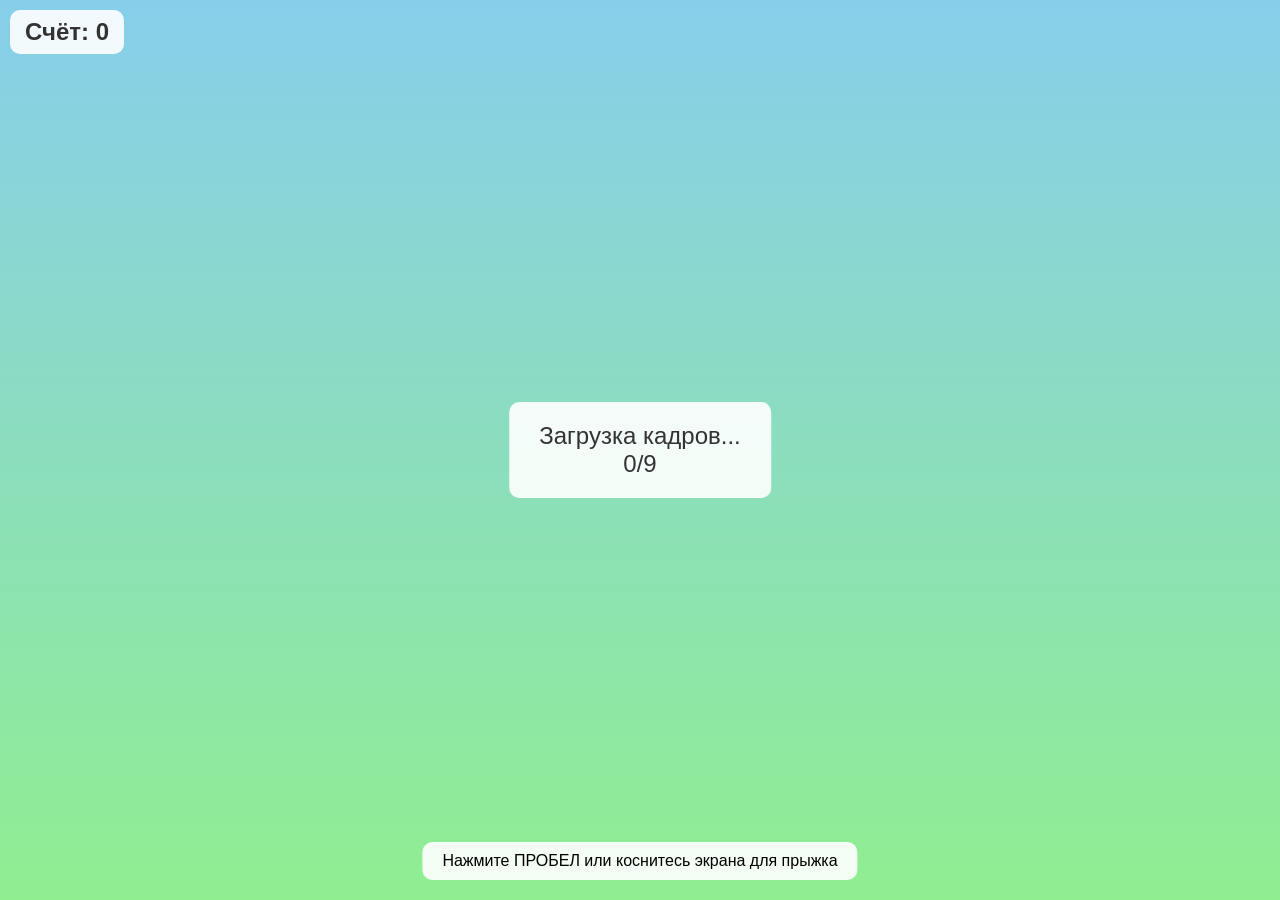
==== commit 557cb5de: "Update cat-run.html" ====
--- a/cat-run.html
+++ b/cat-run.html
@@ -5,124 +5,40 @@
     <meta name="viewport" content="width=device-width, initial-scale=1.0, maximum-scale=1.0, user-scalable=no">
     <title>Котик бежит</title>
     <style>
-        * {
-            margin: 0;
-            padding: 0;
-            box-sizing: border-box;
-            touch-action: none;
-            -webkit-touch-callout: none;
-            -webkit-user-select: none;
-            user-select: none;
-        }
-        
+        * { margin: 0; padding: 0; box-sizing: border-box; touch-action: none; }
         body {
-            display: flex;
-            justify-content: center;
-            align-items: center;
-            min-height: 100vh;
-            background: linear-gradient(to bottom, #87CEEB 0%, #E0F6FF 100%);
-            font-family: Arial, sans-serif;
-            overflow: hidden;
-            width: 100vw;
-            height: 100vh;
-        }
-        
-        #gameContainer {
-            position: relative;
-            width: 100%;
-            height: 100%;
-            max-width: 100%;
-            max-height: 100%;
-        }
-        
-        #gameCanvas {
-            display: block;
-            width: 100%;
-            height: 100%;
-            background: linear-gradient(to bottom, #87CEEB 0%, #90EE90 100%);
-        }
-        
+            display: flex; justify-content: center; align-items: center;
+            min-height: 100vh; background: linear-gradient(to bottom, #87CEEB 0%, #90EE90 100%);
+            font-family: Arial, sans-serif; overflow: hidden; width: 100vw; height: 100vh;
+        }
+        #gameContainer { position: relative; width: 100%; height: 100%; }
+        #gameCanvas { display: block; width: 100%; height: 100%; }
         #score {
-            position: absolute;
-            top: 10px;
-            left: 10px;
-            font-size: clamp(16px, 4vw, 24px);
-            font-weight: bold;
-            color: #333;
-            background: rgba(255,255,255,0.9);
-            padding: 8px 15px;
-            border-radius: 10px;
-            z-index: 10;
-        }
-        
+            position: absolute; top: 10px; left: 10px; font-size: clamp(16px, 4vw, 24px);
+            font-weight: bold; color: #333; background: rgba(255,255,255,0.9);
+            padding: 8px 15px; border-radius: 10px; z-index: 10;
+        }
         #gameOver {
-            position: absolute;
-            top: 50%;
-            left: 50%;
-            transform: translate(-50%, -50%);
-            background: rgba(255,255,255,0.95);
-            padding: 20px 30px;
-            border-radius: 15px;
-            text-align: center;
-            display: none;
-            box-shadow: 0 5px 20px rgba(0,0,0,0.3);
-            z-index: 20;
-            min-width: 200px;
-        }
-        
-        #gameOver h2 {
-            margin: 0 0 15px 0;
-            color: #333;
-            font-size: clamp(18px, 5vw, 24px);
-        }
-        
-        #gameOver p {
-            margin: 10px 0;
-            font-size: clamp(14px, 4vw, 18px);
-        }
-        
+            position: absolute; top: 50%; left: 50%; transform: translate(-50%, -50%);
+            background: rgba(255,255,255,0.95); padding: 20px 30px; border-radius: 15px;
+            text-align: center; display: none; box-shadow: 0 5px 20px rgba(0,0,0,0.3); z-index: 20;
+        }
+        #gameOver h2 { margin: 0 0 15px 0; color: #333; font-size: clamp(18px, 5vw, 24px); }
+        #gameOver p { margin: 10px 0; font-size: clamp(14px, 4vw, 18px); }
         #restartBtn {
-            margin-top: 15px;
-            padding: 12px 30px;
-            font-size: clamp(14px, 4vw, 18px);
-            background: #4CAF50;
-            color: white;
-            border: none;
-            border-radius: 5px;
-            cursor: pointer;
-        }
-        
-        #restartBtn:active {
-            background: #45a049;
-            transform: scale(0.95);
-        }
-        
+            margin-top: 15px; padding: 12px 30px; font-size: clamp(14px, 4vw, 18px);
+            background: #4CAF50; color: white; border: none; border-radius: 5px; cursor: pointer;
+        }
+        #restartBtn:active { background: #45a049; transform: scale(0.95); }
         #instructions {
-            position: absolute;
-            bottom: 20px;
-            left: 50%;
-            transform: translateX(-50%);
-            background: rgba(255,255,255,0.9);
-            padding: 10px 20px;
-            border-radius: 10px;
-            font-size: clamp(12px, 3.5vw, 16px);
-            text-align: center;
-            z-index: 10;
-            white-space: nowrap;
-        }
-        
+            position: absolute; bottom: 20px; left: 50%; transform: translateX(-50%);
+            background: rgba(255,255,255,0.9); padding: 10px 20px; border-radius: 10px;
+            font-size: clamp(12px, 3.5vw, 16px); text-align: center; z-index: 10;
+        }
         #loading {
-            position: absolute;
-            top: 50%;
-            left: 50%;
-            transform: translate(-50%, -50%);
-            font-size: clamp(16px, 4vw, 24px);
-            color: #333;
-            background: rgba(255,255,255,0.9);
-            padding: 20px 30px;
-            border-radius: 10px;
-            z-index: 30;
-            text-align: center;
+            position: absolute; top: 50%; left: 50%; transform: translate(-50%, -50%);
+            font-size: clamp(16px, 4vw, 24px); color: #333; background: rgba(255,255,255,0.9);
+            padding: 20px 30px; border-radius: 10px; z-index: 30; text-align: center;
         }
     </style>
 </head>
@@ -131,7 +47,7 @@
         <canvas id="gameCanvas"></canvas>
         <div id="score">Счёт: 0</div>
         <div id="instructions">Нажмите ПРОБЕЛ или коснитесь экрана для прыжка</div>
-        <div id="loading">Загрузка кадров...<br><span id="loadingProgress">0/18</span></div>
+        <div id="loading">Загрузка кадров...<br><span id="loadingProgress">0/9</span></div>
         <div id="gameOver">
             <h2>Игра окончена!</h2>
             <p>Ваш счёт: <span id="finalScore">0</span></p>
@@ -150,34 +66,31 @@
         const loadingProgress = document.getElementById('loadingProgress');
         const instructions = document.getElementById('instructions');
 
-        // Адаптивный размер canvas
         function resizeCanvas() {
             const container = document.getElementById('gameContainer');
             canvas.width = container.clientWidth;
             canvas.height = container.clientHeight;
-            
             ground.y = canvas.height - 60;
             cat.groundY = canvas.height - 100;
-            
-            if (!cat.isJumping) {
-                cat.y = cat.groundY;
-            }
+            if (!cat.isJumping) cat.y = cat.groundY;
         }
 
         window.addEventListener('resize', resizeCanvas);
         resizeCanvas();
 
-        // Загружаем все кадры (ВСЕ В ОДНОЙ ПАПКЕ!)
+        // Загружаем ТОЛЬКО нужные кадры: 1-6 (бег) и 13-15 (прыжок)
         const frames = [];
-        const totalFrames = 18;
+        const runFrames = [1, 2, 3, 4, 5, 6];      // 6 кадров бега
+        const jumpFrames = [13, 14, 15];             // 3 кадра прыжка
+        const allFrameNumbers = [...runFrames, ...jumpFrames]; // [1,2,3,4,5,6,13,14,15]
+        const totalFrames = allFrameNumbers.length; // 9 кадров
         let loadedFrames = 0;
         let allFramesLoaded = false;
 
         function loadFrames() {
-            for (let i = 1; i <= totalFrames; i++) {
+            allFrameNumbers.forEach((num, index) => {
                 const img = new Image();
-                // Путь без папки - все файлы в одной директории
-                img.src = `cat-run-${i}.png`;
+                img.src = `cat-run-${num}.png`;
                 img.onload = () => {
                     loadedFrames++;
                     loadingProgress.textContent = `${loadedFrames}/${totalFrames}`;
@@ -196,52 +109,35 @@
                     }
                 };
                 img.onerror = () => {
-                    console.error(`Не удалось загрузить cat-run-${i}.png`);
-                    loadingProgress.textContent = `Ошибка: cat-run-${i}.png`;
+                    console.error(`Не удалось загрузить cat-run-${num}.png`);
+                    loadingProgress.textContent = `Ошибка: cat-run-${num}.png`;
                 };
                 frames.push(img);
-            }
-        }
-
-        // Параметры игры
+            });
+        }
+
         const game = {
-            speed: 5,
-            score: 0,
-            isRunning: false,
-            frame: 0,
-            gravity: 0.8
+            speed: 5, score: 0, isRunning: false, frame: 0, gravity: 0.8
         };
 
-        // Котик
         const cat = {
-            x: 80,
-            y: 0,
-            width: 80,
-            height: 80,
-            velocityY: 0,
-            isJumping: false,
-            groundY: 0,
-            currentFrame: 0,
-            frameCounter: 0,
-            animationSpeed: 5
+            x: 80, y: 0, width: 80, height: 80, velocityY: 0,
+            isJumping: false, groundY: 0, currentFrame: 0,
+            frameCounter: 0, animationSpeed: 5
         };
 
-        // Анимация: какие кадры использовать
+        // Индексы кадров в массиве frames:
+        // 0-5: кадры бега (cat-run-1...6)
+        // 6-8: кадры прыжка (cat-run-13...15)
         const animationConfig = {
-            runStart: 0,   // cat-run-1.png (индекс 0)
-            runEnd: 9,     // cat-run-10.png (индекс 9)
-            jumpStart: 12, // cat-run-13.png (индекс 12)
-            jumpEnd: 16    // cat-run-17.png (индекс 16)
+            runStart: 0,
+            runEnd: 5,
+            jumpStart: 6,
+            jumpEnd: 8
         };
 
-        // Препятствия
         let obstacles = [];
-        
-        // Земля
-        const ground = {
-            y: 0,
-            height: 60
-        };
+        const ground = { y: 0, height: 60 };
 
         class Obstacle {
             constructor() {
@@ -251,40 +147,25 @@
                 this.y = ground.y - this.height;
                 this.markedForDeletion = false;
             }
-
             update() {
                 this.x -= game.speed;
                 if (this.x + this.width < 0) {
                     this.markedForDeletion = true;
                     game.score++;
                     scoreElement.textContent = `Счёт: ${game.score}`;
-                    if (game.score % 5 === 0) {
-                        game.speed += 0.5;
-                    }
+                    if (game.score % 5 === 0) game.speed += 0.5;
                 }
             }
-
             draw() {
                 ctx.fillStyle = '#696969';
                 ctx.beginPath();
-                ctx.ellipse(
-                    this.x + this.width/2, 
-                    this.y + this.height/2, 
-                    this.width/2, 
-                    this.height/2, 
-                    0, 0, Math.PI * 2
-                );
+                ctx.ellipse(this.x + this.width/2, this.y + this.height/2, 
+                    this.width/2, this.height/2, 0, 0, Math.PI * 2);
                 ctx.fill();
-                
                 ctx.fillStyle = '#505050';
                 ctx.beginPath();
-                ctx.ellipse(
-                    this.x + this.width/2, 
-                    this.y + this.height - 5, 
-                    this.width/2 - 5, 
-                    8, 
-                    0, 0, Math.PI * 2
-                );
+                ctx.ellipse(this.x + this.width/2, this.y + this.height - 5, 
+                    this.width/2 - 5, 8, 0, 0, Math.PI * 2);
                 ctx.fill();
             }
         }
@@ -307,7 +188,6 @@
                 cat.velocityY = 0;
             }
 
-            // Анимация кадров
             cat.frameCounter++;
             if (cat.frameCounter >= cat.animationSpeed) {
                 cat.frameCounter = 0;
@@ -315,7 +195,7 @@
                 if (cat.isJumping) {
                     cat.currentFrame++;
                     if (cat.currentFrame > animationConfig.jumpEnd) {
-                        cat.currentFrame = animationConfig.jumpStart;
+                        cat.currentFrame = animationConfig.jumpEnd; // Остаёмся на последнем кадре прыжка
                     }
                 } else {
                     cat.currentFrame++;
@@ -328,13 +208,7 @@
 
         function drawCat() {
             if (allFramesLoaded && frames[cat.currentFrame]) {
-                ctx.drawImage(
-                    frames[cat.currentFrame],
-                    cat.x,
-                    cat.y,
-                    cat.width,
-                    cat.height
-                );
+                ctx.drawImage(frames[cat.currentFrame], cat.x, cat.y, cat.width, cat.height);
             } else {
                 ctx.fillStyle = '#A0A0A0';
                 ctx.fillRect(cat.x, cat.y, cat.width, cat.height);
@@ -351,24 +225,17 @@
                 obstacleTimer = 0;
                 obstacleInterval = 60 + Math.random() * 60;
             }
-
-            obstacles.forEach(obstacle => {
-                obstacle.update();
-                obstacle.draw();
-            });
-
+            obstacles.forEach(obstacle => { obstacle.update(); obstacle.draw(); });
             obstacles = obstacles.filter(obs => !obs.markedForDeletion);
         }
 
         function checkCollisions() {
             const hitboxPadding = 15;
             for (let obstacle of obstacles) {
-                if (
-                    cat.x + hitboxPadding < obstacle.x + obstacle.width &&
+                if (cat.x + hitboxPadding < obstacle.x + obstacle.width &&
                     cat.x + cat.width - hitboxPadding > obstacle.x &&
                     cat.y + hitboxPadding < obstacle.y + obstacle.height &&
-                    cat.y + cat.height - hitboxPadding > obstacle.y
-                ) {
+                    cat.y + cat.height - hitboxPadding > obstacle.y) {
                     gameOver();
                 }
             }
@@ -377,7 +244,6 @@
         function drawGround() {
             ctx.fillStyle = '#8B4513';
             ctx.fillRect(0, ground.y, canvas.width, ground.height);
-            
             ctx.fillStyle = '#228B22';
             ctx.fillRect(0, ground.y, canvas.width, 10);
         }
@@ -389,82 +255,48 @@
         }
 
         function restart() {
-            game.speed = 5;
-            game.score = 0;
-            game.isRunning = true;
-            game.frame = 0;
-            
-            cat.y = cat.groundY;
-            cat.velocityY = 0;
-            cat.isJumping = false;
-            cat.currentFrame = 0;
-            
-            obstacles = [];
-            obstacleTimer = 0;
-            
+            game.speed = 5; game.score = 0; game.isRunning = true; game.frame = 0;
+            cat.y = cat.groundY; cat.velocityY = 0; cat.isJumping = false;
+            cat.currentFrame = 0; obstacles = []; obstacleTimer = 0;
             scoreElement.textContent = 'Счёт: 0';
             gameOverScreen.style.display = 'none';
-            
             animate();
         }
 
         function animate() {
             if (!game.isRunning) return;
-
             ctx.clearRect(0, 0, canvas.width, canvas.height);
-
-            drawGround();
-            updateCat();
-            drawCat();
-            handleObstacles();
-            checkCollisions();
-
+            drawGround(); updateCat(); drawCat(); handleObstacles(); checkCollisions();
             game.frame++;
             requestAnimationFrame(animate);
         }
 
-        // Управление
         document.addEventListener('keydown', (e) => {
             if (e.code === 'Space') {
                 e.preventDefault();
                 if (!game.isRunning && allFramesLoaded && gameOverScreen.style.display === 'none') {
-                    game.isRunning = true;
-                    instructions.style.display = 'none';
-                    animate();
-                } else if (game.isRunning) {
-                    jump();
-                }
+                    game.isRunning = true; instructions.style.display = 'none'; animate();
+                } else if (game.isRunning) { jump(); }
             }
         });
 
         canvas.addEventListener('click', () => {
             if (!game.isRunning && allFramesLoaded && gameOverScreen.style.display === 'none') {
-                game.isRunning = true;
-                instructions.style.display = 'none';
-                animate();
-            } else if (game.isRunning) {
-                jump();
-            }
+                game.isRunning = true; instructions.style.display = 'none'; animate();
+            } else if (game.isRunning) { jump(); }
         });
 
         canvas.addEventListener('touchstart', (e) => {
             e.preventDefault();
             if (!game.isRunning && allFramesLoaded && gameOverScreen.style.display === 'none') {
-                game.isRunning = true;
-                instructions.style.display = 'none';
-                animate();
-            } else if (game.isRunning) {
-                jump();
-            }
+                game.isRunning = true; instructions.style.display = 'none'; animate();
+            } else if (game.isRunning) { jump(); }
         }, { passive: false });
 
         restartBtn.addEventListener('click', restart);
-        restartBtn.addEventListener('touchstart', (e) => {
-            e.preventDefault();
-            restart();
-        });
-
-        // Запуск загрузки кадров
+        restartBtn.addEventListener('touchstart', (e) => { e.preventDefault(); restart(); });
+
+        // Запуск загрузки
         loadFrames();
     </script>
 </body>
